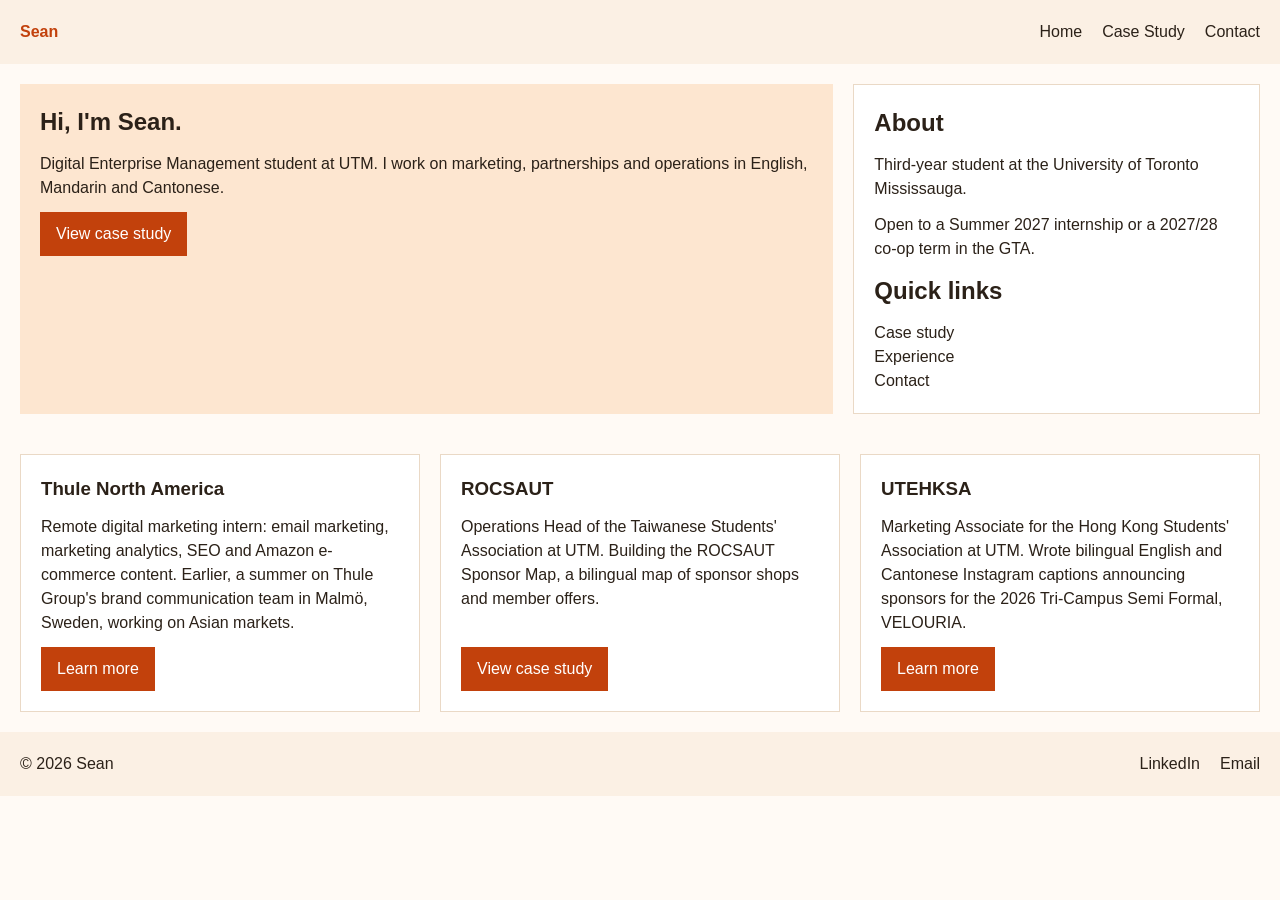
==== index.html @ ecd33719 "final" ====
<!DOCTYPE html>
<html lang="en">
<head>
    <meta charset="UTF-8">
    <meta name="viewport" content="width=device-width, initial-scale=1.0">
    <title>Sean | Portfolio</title>
    <link rel="stylesheet" href="css/style.css">
</head>
<body>

    <header class="site-header">
        <a class="brand" href="index.html">Sean</a>
        <nav>
            <a href="index.html">Home</a>
            <a href="detail.html">Case Study</a>
            <a href="index.html#contact">Contact</a>
        </nav>
    </header>

    <main>
        <section class="hero-grid">
            <div class="spotlight">
                <h1>Hi, I'm Sean.</h1>
                <p>Digital Enterprise Management student at UTM. I work on marketing, partnerships and operations in English, Mandarin and Cantonese.</p>
                <a class="button" href="detail.html">View case study</a>
            </div>

            <aside class="info">
                <h2>About</h2>
                <p>Third-year student at the University of Toronto Mississauga.</p>
                <p>Open to a Summer 2027 internship or a 2027/28 co-op term in the GTA.</p>
                <h2>Quick links</h2>
                <ul>
                    <li><a href="detail.html">Case study</a></li>
                    <li><a href="#work">Experience</a></li>
                    <li><a href="#contact">Contact</a></li>
                </ul>
            </aside>
        </section>

        <section class="cards-gallery" id="work">
            <article class="card">
                <h3>Thule North America</h3>
                <p>Remote digital marketing intern: email marketing, marketing analytics, SEO and Amazon e-commerce content. Earlier, a summer on Thule Group's brand communication team in Malmö, Sweden, working on Asian markets.</p>
                <a class="button" href="#">Learn more</a>
            </article>

            <article class="card">
                <h3>ROCSAUT</h3>
                <p>Operations Head of the Taiwanese Students' Association at UTM. Building the ROCSAUT Sponsor Map, a bilingual map of sponsor shops and member offers.</p>
                <a class="button" href="detail.html">View case study</a>
            </article>

            <article class="card">
                <h3>UTEHKSA</h3>
                <p>Marketing Associate for the Hong Kong Students' Association at UTM. Wrote bilingual English and Cantonese Instagram captions announcing sponsors for the 2026 Tri-Campus Semi Formal, VELOURIA.</p>
                <a class="button" href="#">Learn more</a>
            </article>
        </section>
    </main>

    <footer class="site-footer" id="contact">
        <p>&copy; 2026 Sean</p>
        <nav>
            <a href="https://www.linkedin.com/in/sean-wong-20731224b/">LinkedIn</a>
            <a href="mailto:seanwong.wong@mail.utoronto.ca">Email</a>
        </nav>
    </footer>

</body>
</html>
---- css/style.css ----
* {
    margin: 0;
    padding: 0;
    box-sizing: border-box;
}

body {
    font-family: Arial, sans-serif;
    color: #2b2118;
    background-color: #fffaf5;
    line-height: 1.5;
}

a {
    color: inherit;
    text-decoration: none;
}

ul {
    list-style: none;
}

nav {
    display: flex;
    gap: 20px;
}

.site-header,
.site-footer {
    display: flex;
    justify-content: space-between;
    align-items: center;
    padding: 20px;
    background-color: #fbf0e4;
}

.brand {
    font-weight: bold;
    color: #c2410c;
}

.hero-grid,
.content-grid {
    display: grid;
    grid-template-columns: 1fr;
    gap: 20px;
    padding: 20px;
}

.cards-gallery {
    display: grid;
    grid-template-columns: repeat(auto-fit, minmax(280px, 1fr));
    gap: 20px;
    padding: 20px;
}

.spotlight,
.info,
.card,
.detail-hero,
.content-grid > * {
    display: flex;
    flex-direction: column;
    gap: 12px;
    padding: 20px;
}

.spotlight {
    background-color: #fde6d0;
}

.info,
.card,
.content-grid > * {
    background-color: white;
    border: 1px solid #ead9c6;
}

.button {
    align-self: flex-start;
    padding: 10px 16px;
    background-color: #c2410c;
    color: white;
}

.card .button {
    margin-top: auto;
}

.content-grid img {
    max-width: 100%;
}

@media (min-width: 768px) {
    .hero-grid {
        grid-template-columns: 2fr 1fr;
    }

    .content-grid {
        grid-template-columns: 3fr 1fr;
    }
}
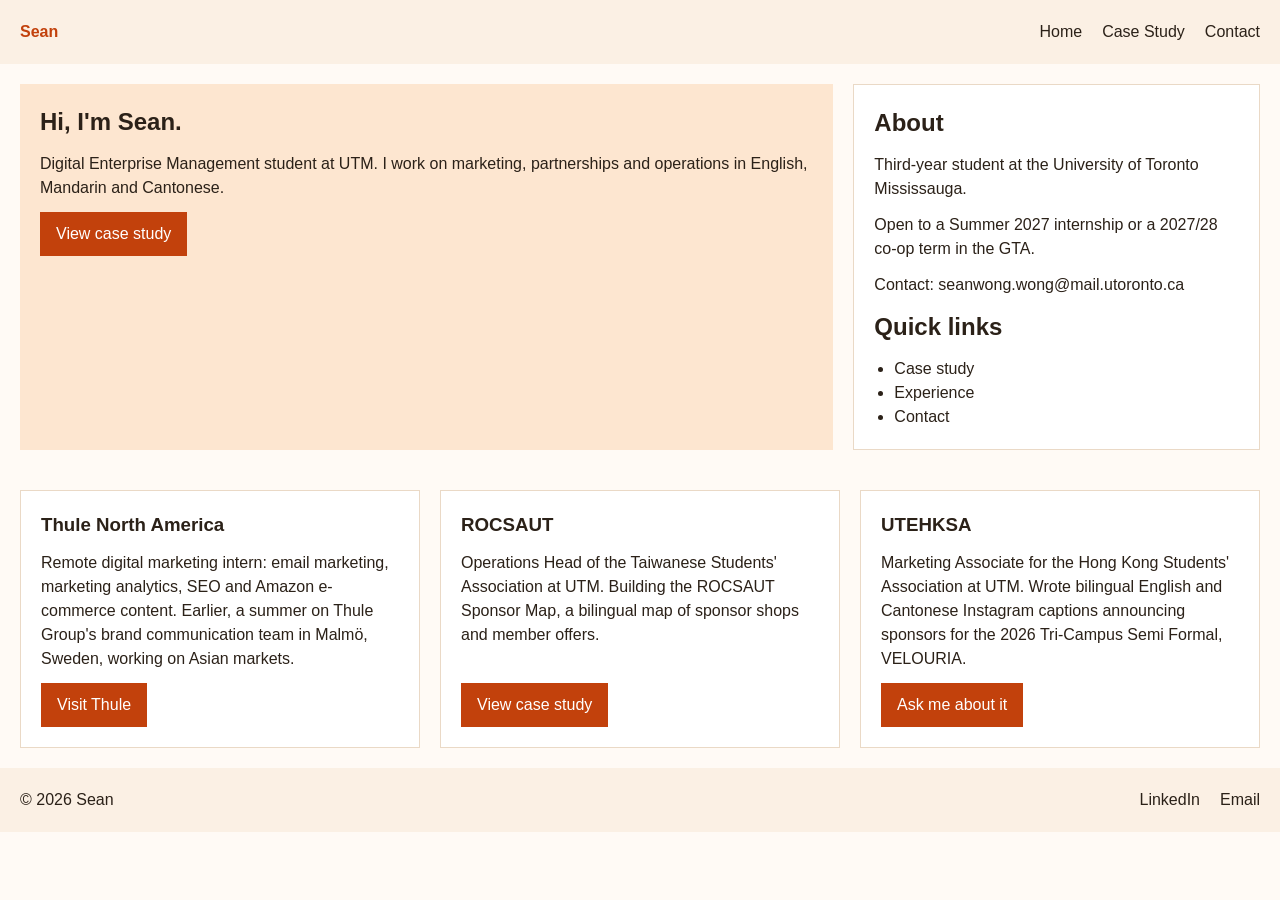
==== commit 09cd0f2d: "final2" ====
--- a/index.html
+++ b/index.html
@@ -29,6 +29,7 @@
                 <h2>About</h2>
                 <p>Third-year student at the University of Toronto Mississauga.</p>
                 <p>Open to a Summer 2027 internship or a 2027/28 co-op term in the GTA.</p>
+                <p>Contact: <a href="mailto:seanwong.wong@mail.utoronto.ca">seanwong.wong@mail.utoronto.ca</a></p>
                 <h2>Quick links</h2>
                 <ul>
                     <li><a href="detail.html">Case study</a></li>
@@ -42,7 +43,7 @@
             <article class="card">
                 <h3>Thule North America</h3>
                 <p>Remote digital marketing intern: email marketing, marketing analytics, SEO and Amazon e-commerce content. Earlier, a summer on Thule Group's brand communication team in Malmö, Sweden, working on Asian markets.</p>
-                <a class="button" href="#">Learn more</a>
+                <a class="button" href="https://www.thule.com/en-ca/">Visit Thule</a>
             </article>
 
             <article class="card">
@@ -54,7 +55,7 @@
             <article class="card">
                 <h3>UTEHKSA</h3>
                 <p>Marketing Associate for the Hong Kong Students' Association at UTM. Wrote bilingual English and Cantonese Instagram captions announcing sponsors for the 2026 Tri-Campus Semi Formal, VELOURIA.</p>
-                <a class="button" href="#">Learn more</a>
+                <a class="button" href="mailto:seanwong.wong@mail.utoronto.ca">Ask me about it</a>
             </article>
         </section>
     </main>
--- a/css/style.css
+++ b/css/style.css
@@ -17,7 +17,7 @@
 }
 
 ul {
-    list-style: none;
+    padding-left: 20px;
 }
 
 nav {
